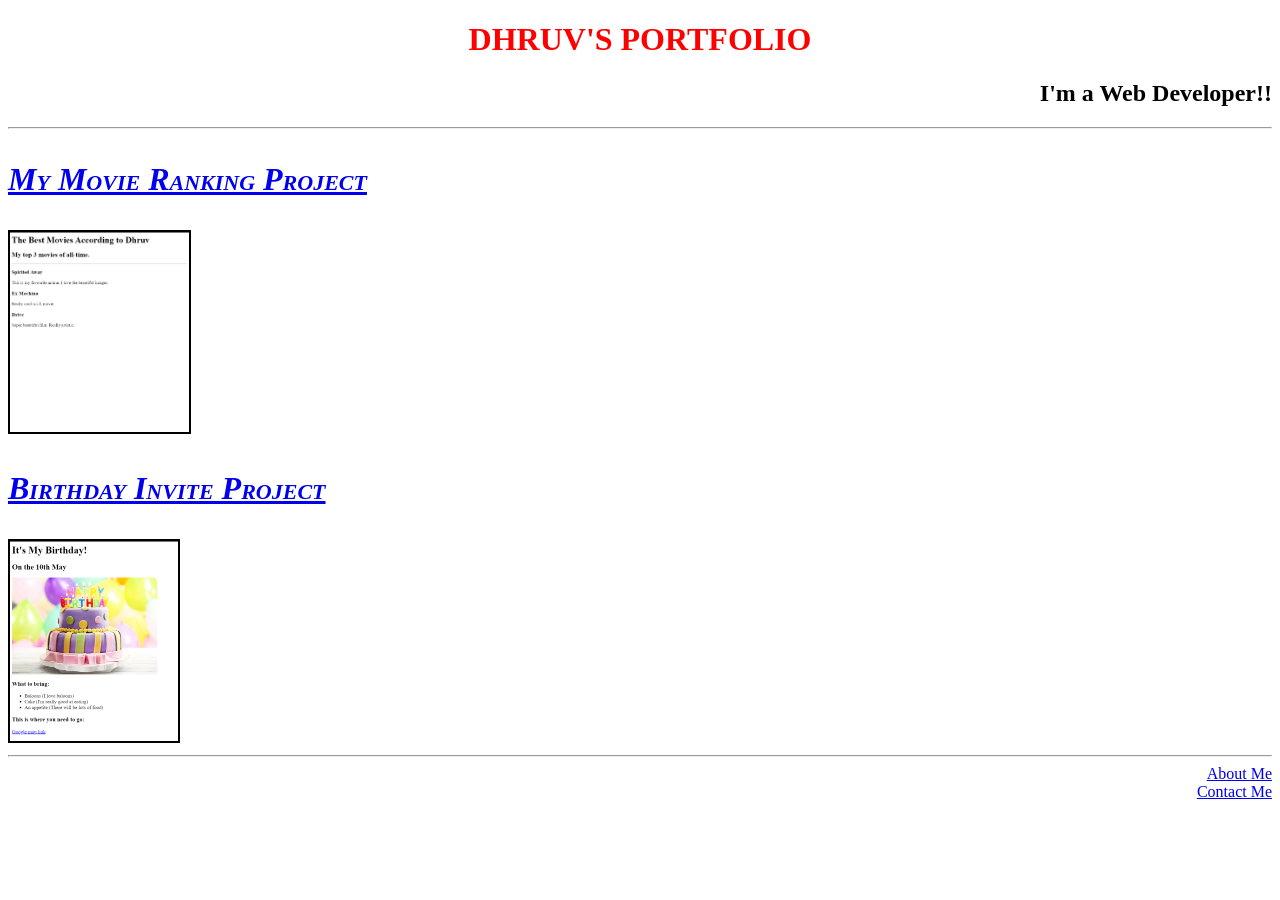
==== index.html @ 3cdd8d44 "Add files via upload" ====
<!DOCTYPE html>
<html lang="en">

<head>
  <meta charset="UTF-8">
  <title>Dhruv's Portfolio</title>
</head>
<style>

  h1{
    display: flex;
    justify-content: center;
    color: red;
  }
  h2{
    display: flex;
    justify-content: right;
  }
  .first{
    
    font-size:xx-large;
    font-style: italic;
    font-variant: small-caps;
    
  }
  h3{
    font-size:xx-large;
    font-style: italic;
    font-variant: small-caps;
  }
  img{
    border:2px solid black
  }
  .ab{
    display: flex;
    justify-content: right;
  }
</style>
<body>
  <h1 >DHRUV'S PORTFOLIO</h1>
  <h2>I'm a Web Developer!!</h2>
  <hr />
  <h3 class="first"><a href="./public/movie-ranking.html">My Movie Ranking Project</a></h3>
  <img src="./assets/images/movie-ranking.png" height="200" alt="movie ranking project preview"/>
  <h3><a href="./public/birthday-invite.html">Birthday Invite Project</a></h3>
  <img src="./assets/images/birthday-invite.png" height="200" alt="birthday invite project preview"/>
  <hr />
  <a class="ab" href="./public/about.html">About Me</a>
  <a class="ab" href="./public/contact.html">Contact Me</a>
</body>

</html>
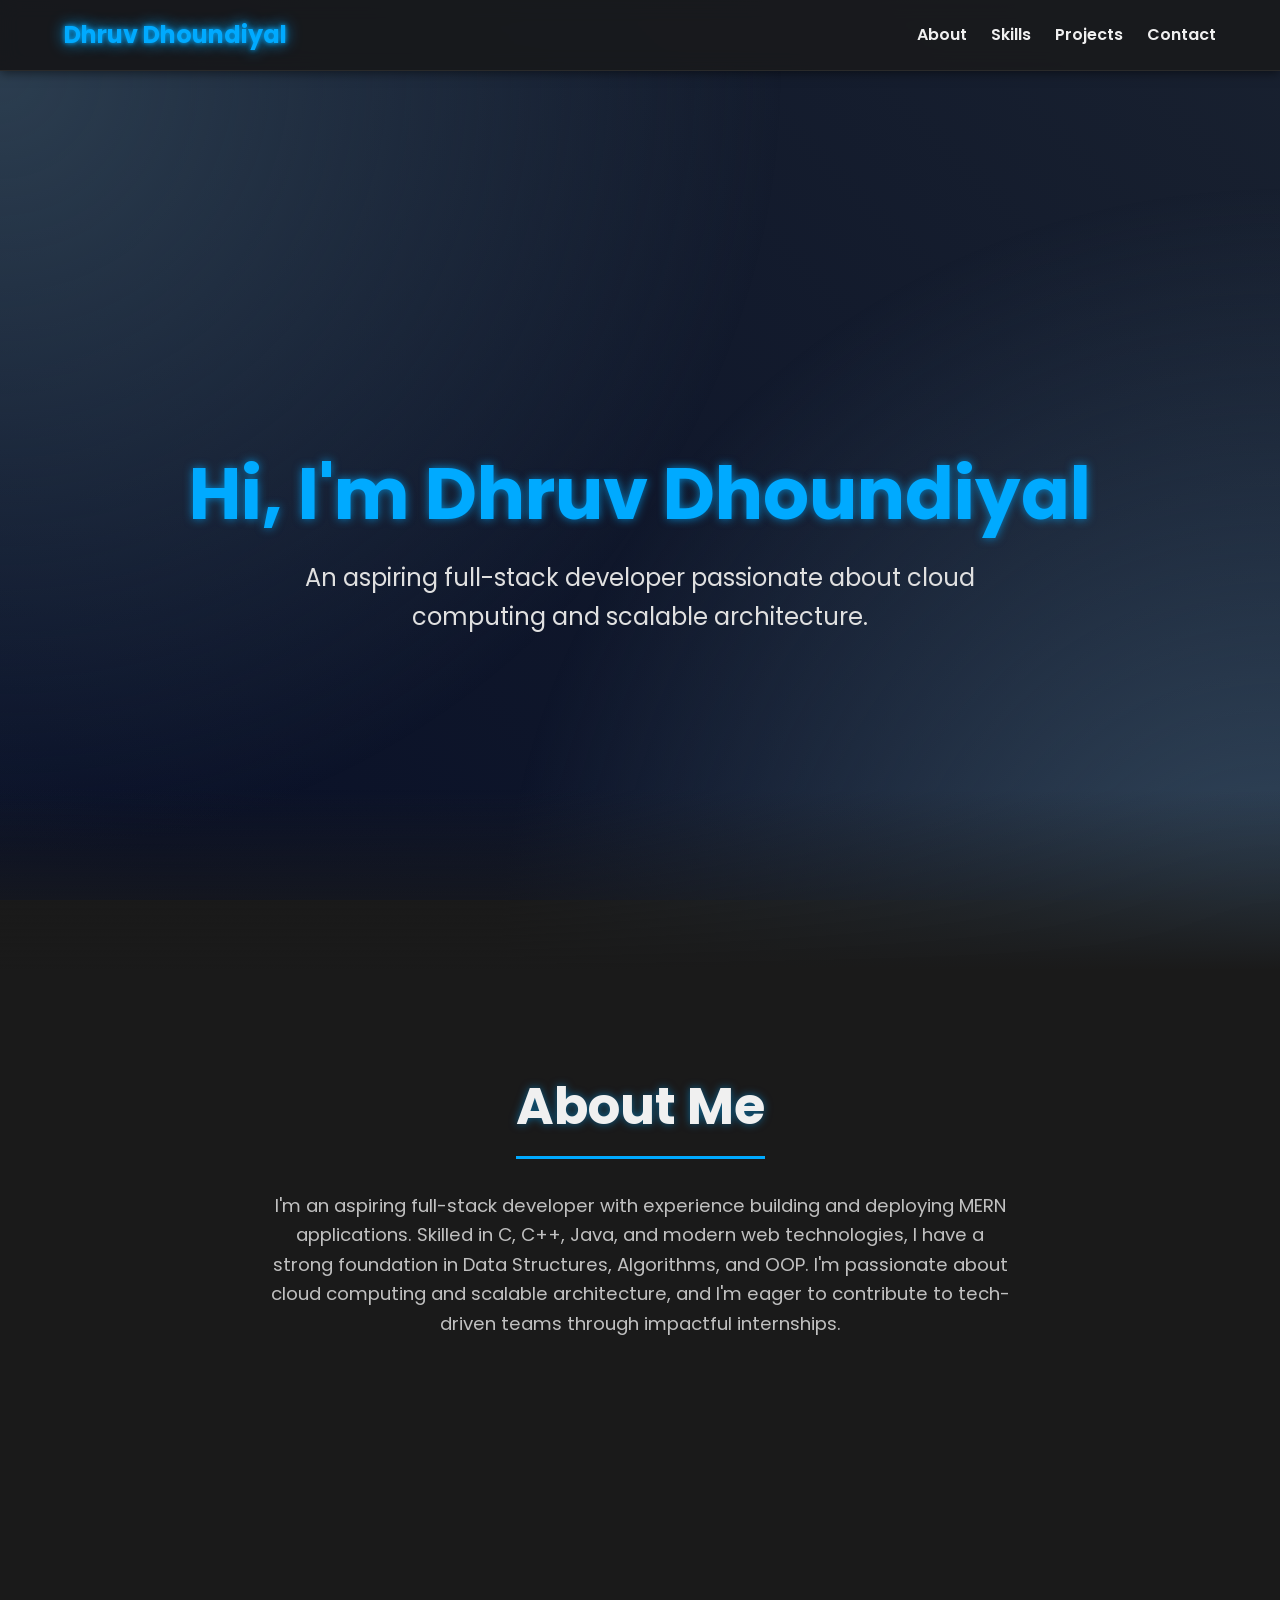
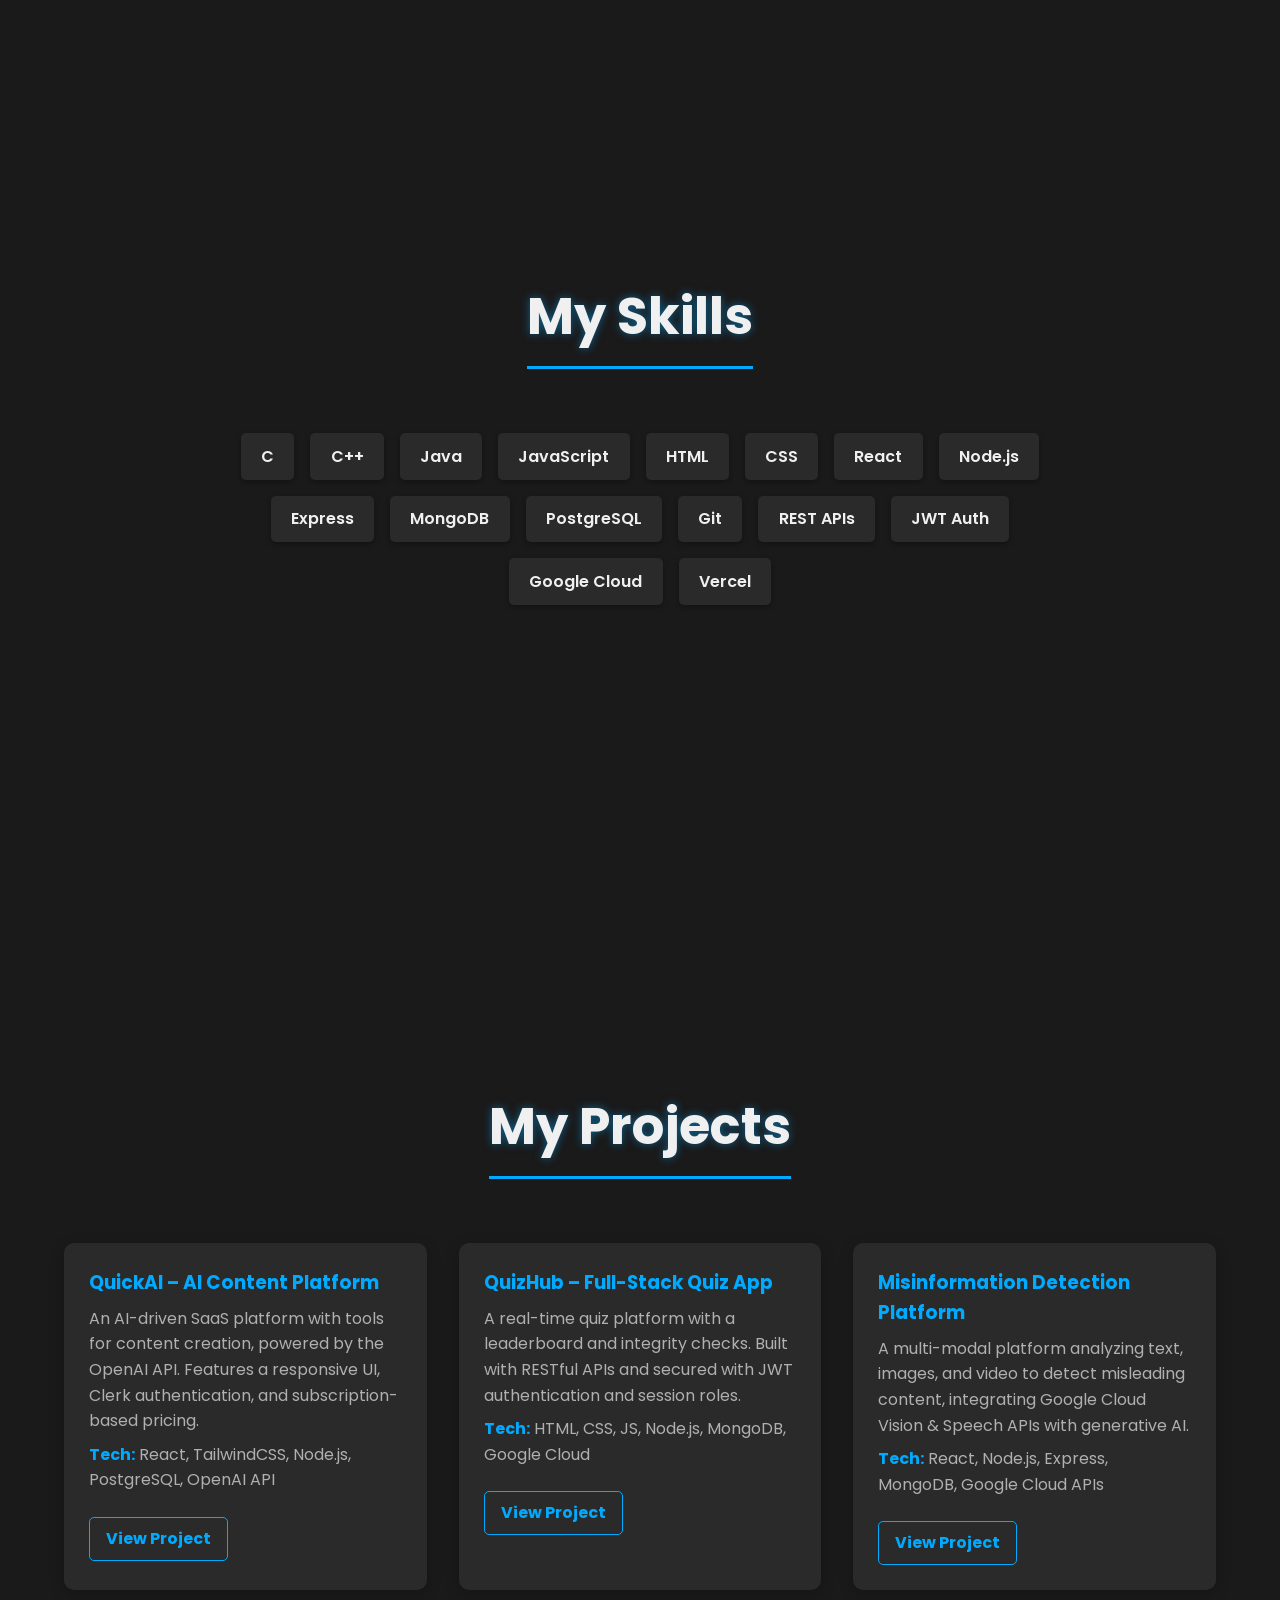
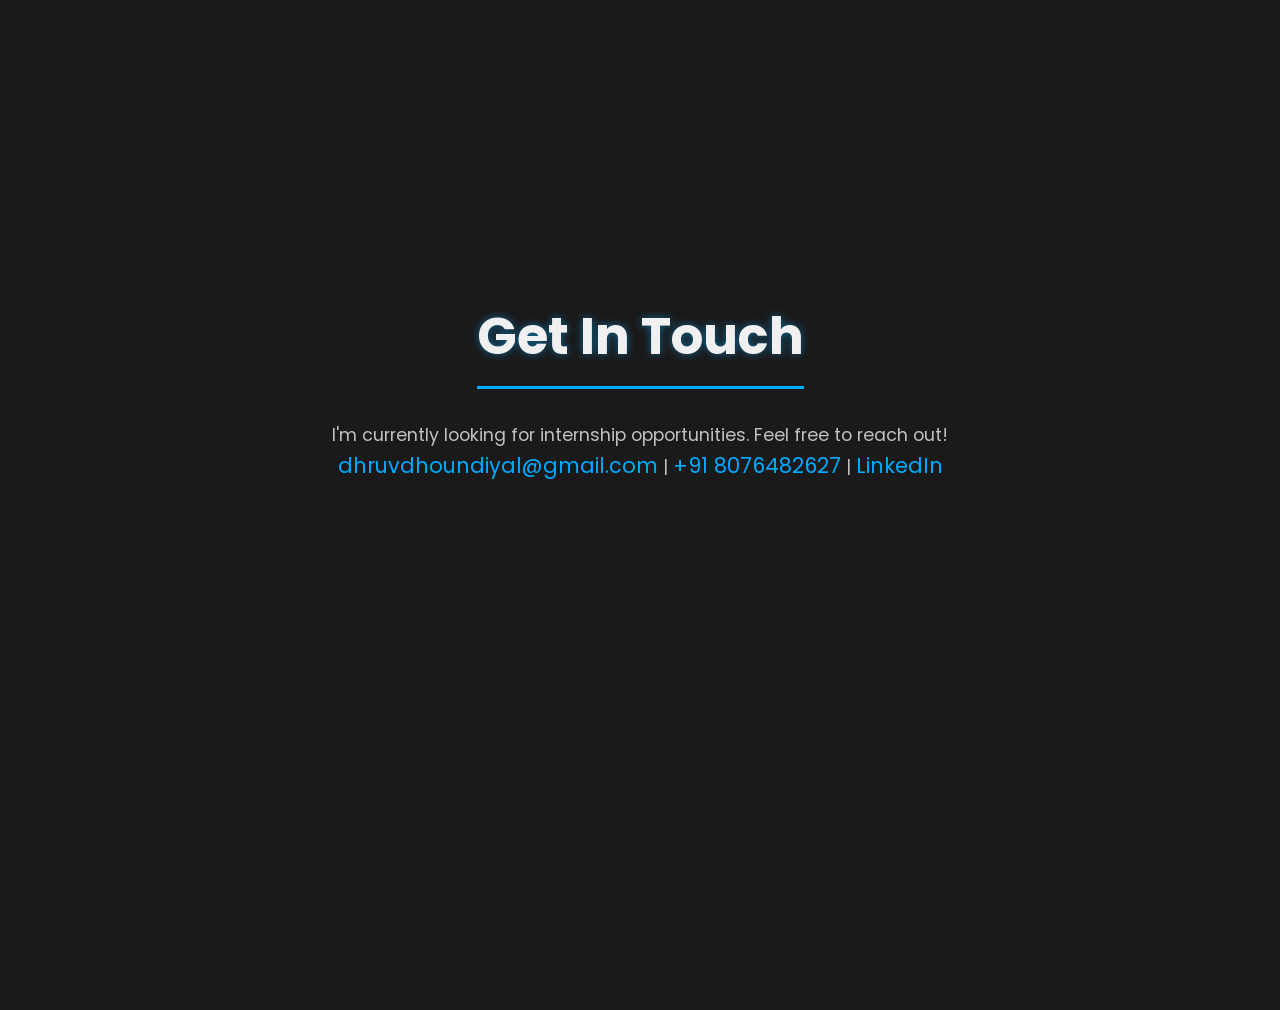
==== commit 6f4abf4c: "Add initial project files" ====
--- a/index.html
+++ b/index.html
@@ -1,52 +1,106 @@
 <!DOCTYPE html>
 <html lang="en">
+<head>
+    <meta charset="UTF-8">
+    <meta name="viewport" content="width=device-width, initial-scale=1.0">
+    <title>Dhruv Dhoundiyal | Developer Portfolio</title>
+    <link rel="stylesheet" href="css/style.css">
+</head>
+<body>
 
-<head>
-  <meta charset="UTF-8">
-  <title>Dhruv's Portfolio</title>
-</head>
-<style>
+    <header>
+        <nav>
+            <a href="#home" class="logo">Dhruv Dhoundiyal</a>
+            <ul>
+                <li><a href="#about">About</a></li>
+                <li><a href="#skills">Skills</a></li>
+                <li><a href="#projects">Projects</a></li>
+                <li><a href="#contact">Contact</a></li>
+            </ul>
+        </nav>
+    </header>
 
-  h1{
-    display: flex;
-    justify-content: center;
-    color: red;
-  }
-  h2{
-    display: flex;
-    justify-content: right;
-  }
-  .first{
-    
-    font-size:xx-large;
-    font-style: italic;
-    font-variant: small-caps;
-    
-  }
-  h3{
-    font-size:xx-large;
-    font-style: italic;
-    font-variant: small-caps;
-  }
-  img{
-    border:2px solid black
-  }
-  .ab{
-    display: flex;
-    justify-content: right;
-  }
-</style>
-<body>
-  <h1 >DHRUV'S PORTFOLIO</h1>
-  <h2>I'm a Web Developer!!</h2>
-  <hr />
-  <h3 class="first"><a href="./public/movie-ranking.html">My Movie Ranking Project</a></h3>
-  <img src="./assets/images/movie-ranking.png" height="200" alt="movie ranking project preview"/>
-  <h3><a href="./public/birthday-invite.html">Birthday Invite Project</a></h3>
-  <img src="./assets/images/birthday-invite.png" height="200" alt="birthday invite project preview"/>
-  <hr />
-  <a class="ab" href="./public/about.html">About Me</a>
-  <a class="ab" href="./public/contact.html">Contact Me</a>
+    <main>
+        <section id="home">
+            <div class="particles">
+                <div class="particle"></div>
+                <div class="particle"></div>
+                <div class="particle"></div>
+                <div class="particle"></div>
+                <div class="particle"></div>
+                <div class="particle"></div>
+                <div class="particle"></div>
+                <div class="particle"></div>
+            </div>
+            <h1>Hi, I'm Dhruv Dhoundiyal</h1>
+            <p>An aspiring full-stack developer passionate about cloud computing and scalable architecture.</p>
+        </section>
+
+        <section id="about">
+            <h2>About Me</h2>
+            <p>
+                I'm an aspiring full-stack developer with experience building and deploying MERN applications. Skilled in C, C++, Java, and modern web technologies, I have a strong foundation in Data Structures, Algorithms, and OOP. I'm passionate about cloud computing and scalable architecture, and I'm eager to contribute to tech-driven teams through impactful internships.
+            </p>
+        </section>
+
+        <section id="skills">
+            <h2>My Skills</h2>
+            <div class="skills-container">
+                <span class="skill-badge">C</span>
+                <span class="skill-badge">C++</span>
+                <span class="skill-badge">Java</span>
+                <span class="skill-badge">JavaScript</span>
+                <span class="skill-badge">HTML</span>
+                <span class="skill-badge">CSS</span>
+                <span class="skill-badge">React</span>
+                <span class="skill-badge">Node.js</span>
+                <span class="skill-badge">Express</span>
+                <span class="skill-badge">MongoDB</span>
+                <span class="skill-badge">PostgreSQL</span>
+                <span class="skill-badge">Git</span>
+                <span class="skill-badge">REST APIs</span>
+                <span class="skill-badge">JWT Auth</span>
+                <span class="skill-badge">Google Cloud</span>
+                <span class="skill-badge">Vercel</span>
+            </div>
+        </section>
+
+        <section id="projects">
+            <h2>My Projects</h2>
+            <div class="projects-grid">
+                <div class="project-card">
+                    <h3>QuickAI – AI Content Platform</h3>
+                    <p>An AI-driven SaaS platform with tools for content creation, powered by the OpenAI API. Features a responsive UI, Clerk authentication, and subscription-based pricing.</p>
+                    <p><strong>Tech:</strong> React, TailwindCSS, Node.js, PostgreSQL, OpenAI API</p>
+                    <a href="https://quickai-five.vercel.app/" target="_blank">View Project</a>
+                </div>
+                <div class="project-card">
+                    <h3>QuizHub – Full-Stack Quiz App</h3>
+                    <p>A real-time quiz platform with a leaderboard and integrity checks. Built with RESTful APIs and secured with JWT authentication and session roles.</p>
+                    <p><strong>Tech:</strong> HTML, CSS, JS, Node.js, MongoDB, Google Cloud</p>
+                    <a href="https://quizhub-mu.vercel.app" target="_blank">View Project</a>
+                </div>
+                <div class="project-card">
+                    <h3>Misinformation Detection Platform</h3>
+                    <p>A multi-modal platform analyzing text, images, and video to detect misleading content, integrating Google Cloud Vision & Speech APIs with generative AI.</p>
+                     <p><strong>Tech:</strong> React, Node.js, Express, MongoDB, Google Cloud APIs</p>
+                    <a href="https://frontend-truthscope123.web.app" target="_blank">View Project</a>
+                </div>
+            </div>
+        </section>
+
+        <section id="contact">
+            <h2>Get In Touch</h2>
+            <p>I'm currently looking for internship opportunities. Feel free to reach out!</p>
+            <p>
+                <a href="mailto:dhruvdhoundiyal@gmail.com">dhruvdhoundiyal@gmail.com</a> |
+                <a href="tel:+918076482627">+91 8076482627</a> |
+                <a href="YOUR_LINKEDIN_URL_HERE" target="_blank">LinkedIn</a>
+            </p>
+        </section>
+    </main>
+
+    <script src="https://cdnjs.cloudflare.com/ajax/libs/gsap/3.12.2/gsap.min.js"></script>
+    <script src="js/script.js"></script>
 </body>
-
 </html>
--- a/css/style.css
+++ b/css/style.css
@@ -0,0 +1,324 @@
+@import url('https://fonts.googleapis.com/css2?family=Poppins:wght@400;600;700&display=swap');
+
+:root {
+    --primary-color: #00aaff;
+    --bg-color: #1a1a1a;
+    --text-color: #f0f0f0;
+    --card-bg: #2a2a2a;
+    --dark-grey: #121212;
+}
+
+* {
+    margin: 0;
+    padding: 0;
+    box-sizing: border-box;
+}
+
+html {
+    scroll-behavior: smooth;
+}
+
+body {
+    font-family: 'Poppins', sans-serif;
+    background-color: var(--bg-color);
+    color: var(--text-color);
+    line-height: 1.6;
+    overflow-x: hidden;
+}
+
+body::before {
+    content: '';
+    position: fixed;
+    top: 0;
+    left: 0;
+    width: 100%;
+    height: 100%;
+    background: linear-gradient(45deg, #1f2833, #0a1128, #1f2833, #0a1128);
+    background-size: 400% 400%;
+    animation: gradientShift 15s ease infinite;
+    z-index: -2;
+}
+
+@keyframes gradientShift {
+    0% { background-position: 0% 50%; }
+    50% { background-position: 100% 50%; }
+    100% { background-position: 0% 50%; }
+}
+
+header {
+    height: 70px;
+}
+
+nav {
+    display: flex;
+    justify-content: space-between;
+    align-items: center;
+    padding: 1rem 5%;
+    background: rgba(26, 26, 26, 0.8);
+    backdrop-filter: blur(10px);
+    position: fixed;
+    width: 100%;
+    top: 0;
+    left: 0;
+    z-index: 1000;
+    border-bottom: 1px solid var(--card-bg);
+    box-shadow: 0 2px 10px rgba(0,0,0,0.5);
+}
+
+nav .logo {
+    font-size: 1.5rem;
+    font-weight: bold;
+    color: var(--text-color);
+    text-decoration: none;
+    transition: color 0.3s ease;
+}
+
+nav .logo:hover {
+    color: var(--primary-color);
+}
+
+nav ul {
+    list-style: none;
+    display: flex;
+    gap: 1.5rem;
+}
+
+nav a {
+    color: var(--text-color);
+    text-decoration: none;
+    font-weight: 600;
+    transition: color 0.3s ease;
+}
+
+nav a:hover {
+    color: var(--primary-color);
+}
+
+nav a.active {
+    color: var(--primary-color);
+    text-shadow: 0 0 5px var(--primary-color), 0 0 15px var(--primary-color);
+}
+
+section {
+    padding: 6rem 5% 4rem;
+    min-height: 90vh;
+    text-align: center;
+    position: relative;
+    z-index: 1;
+}
+
+#home {
+    display: flex;
+    flex-direction: column;
+    justify-content: center;
+    align-items: center;
+    min-height: 100vh;
+    overflow: hidden;
+    position: relative;
+    background: radial-gradient(circle at top left, #2c3e50, transparent 50%),
+                radial-gradient(circle at bottom right, #34495e, transparent 50%);
+}
+
+#home h1 {
+    font-size: clamp(2.8rem, 6vw, 4.5rem);
+    color: var(--primary-color);
+    margin-bottom: 0.5rem;
+    text-shadow: 0 0 10px rgba(0, 170, 255, 0.7);
+}
+
+#home p {
+    font-size: clamp(1.2rem, 2.5vw, 1.5rem);
+    color: #e0e0e0;
+}
+
+h2 {
+    font-size: clamp(2.2rem, 5vw, 3.2rem);
+    margin-bottom: 2rem;
+    border-bottom: 3px solid var(--primary-color);
+    display: inline-block;
+    padding-bottom: 0.5rem;
+    text-shadow: 0 0 8px rgba(0, 170, 255, 0.5);
+}
+
+p {
+    max-width: 750px;
+    margin: 0 auto;
+    font-size: 1.15rem;
+    color: #c0c0c0;
+}
+
+.particles {
+    position: absolute;
+    top: 0;
+    left: 0;
+    width: 100%;
+    height: 100%;
+    pointer-events: none;
+    overflow: hidden;
+    z-index: -1;
+}
+
+.particle {
+    position: absolute;
+    background: var(--primary-color);
+    border-radius: 50%;
+    opacity: 0;
+    animation: floatUp 20s infinite linear;
+}
+
+.particle:nth-child(1) { width: 15px; height: 15px; left: 5%; animation-delay: 0s; }
+.particle:nth-child(2) { width: 8px; height: 8px; left: 20%; animation-delay: 1s; background: #8e44ad; }
+.particle:nth-child(3) { width: 12px; height: 12px; left: 80%; animation-delay: 2s; }
+.particle:nth-child(4) { width: 20px; height: 20px; left: 15%; animation-delay: 4s; background: #2ecc71; }
+.particle:nth-child(5) { width: 10px; height: 10px; left: 90%; animation-delay: 6s; }
+.particle:nth-child(6) { width: 18px; height: 18px; left: 30%; animation-delay: 8s; background: #f39c12; }
+.particle:nth-child(7) { width: 7px; height: 7px; left: 60%; animation-delay: 10s; }
+.particle:nth-child(8) { width: 14px; height: 14px; left: 45%; animation-delay: 12s; }
+
+@keyframes floatUp {
+    0% {
+        transform: translateY(100vh) scale(0.5);
+        opacity: 0;
+    }
+    10%, 90% {
+        opacity: 1;
+    }
+    100% {
+        transform: translateY(-10vh) scale(1);
+        opacity: 0;
+    }
+}
+
+#home::after {
+    content: '';
+    position: absolute;
+    bottom: 0;
+    left: 0;
+    width: 100%;
+    height: 20vh;
+    background: linear-gradient(to top, var(--bg-color), transparent);
+    z-index: 0;
+    pointer-events: none;
+}
+
+.skills-container {
+    display: flex;
+    justify-content: center;
+    flex-wrap: wrap;
+    gap: 1rem;
+    max-width: 800px;
+    margin: 2rem auto 0;
+}
+
+.skill-badge {
+    background-color: var(--card-bg);
+    padding: 0.6rem 1.2rem;
+    border-radius: 5px;
+    font-weight: 600;
+    border: 1px solid transparent;
+    transition: all 0.3s ease;
+    box-shadow: 0 2px 5px rgba(0,0,0,0.3);
+}
+
+.skill-badge:hover {
+    color: var(--primary-color);
+    border-color: var(--primary-color);
+    transform: scale(1.08);
+    background-color: var(--dark-grey);
+}
+
+.projects-grid {
+    display: grid;
+    grid-template-columns: repeat(auto-fit, minmax(300px, 1fr));
+    gap: 2rem;
+    margin-top: 2rem;
+    text-align: left;
+}
+
+.project-card {
+    background: var(--card-bg);
+    padding: 1.5rem;
+    border-radius: 10px;
+    box-shadow: 0 4px 15px rgba(0,0,0,0.2);
+    border: 1px solid transparent;
+    transition: transform 0.3s ease, box-shadow 0.3s ease, border-color 0.3s ease;
+}
+
+.project-card:hover {
+    transform: translateY(-10px);
+    box-shadow: 0 8px 25px rgba(0, 170, 255, 0.3);
+    border-color: var(--primary-color);
+    background-color: var(--dark-grey);
+}
+
+.project-card h3 {
+    color: var(--primary-color);
+    margin-bottom: 0.5rem;
+}
+
+.project-card p {
+    font-size: 1rem;
+    color: #b0b0b0;
+    margin: 0.5rem 0;
+}
+
+.project-card strong {
+    color: var(--primary-color);
+}
+
+.project-card a {
+    display: inline-block;
+    margin-top: 1rem;
+    color: var(--primary-color);
+    text-decoration: none;
+    font-weight: bold;
+    padding: 0.5rem 1rem;
+    border: 1px solid var(--primary-color);
+    border-radius: 5px;
+    transition: background-color 0.3s ease, color 0.3s ease;
+}
+
+.project-card a:hover {
+    background-color: var(--primary-color);
+    color: var(--bg-color);
+}
+
+#contact p {
+    font-size: 1.1rem;
+}
+
+#contact a {
+    color: var(--primary-color);
+    text-decoration: none;
+    font-size: 1.3rem;
+    transition: color 0.3s ease;
+}
+
+#contact a:hover {
+    color: #88c0d0;
+}
+
+@media (max-width: 768px) {
+    nav {
+        padding: 1rem 3%;
+    }
+    nav ul {
+        gap: 1rem;
+    }
+    section {
+        padding: 5rem 3% 3rem;
+    }
+    h1 {
+        font-size: 2.2rem;
+    }
+    h2 {
+        font-size: 1.8rem;
+    }
+    p {
+        font-size: 1rem;
+    }
+    .skill-badge {
+        padding: 0.4rem 0.8rem;
+        font-size: 0.9rem;
+    }
+}
